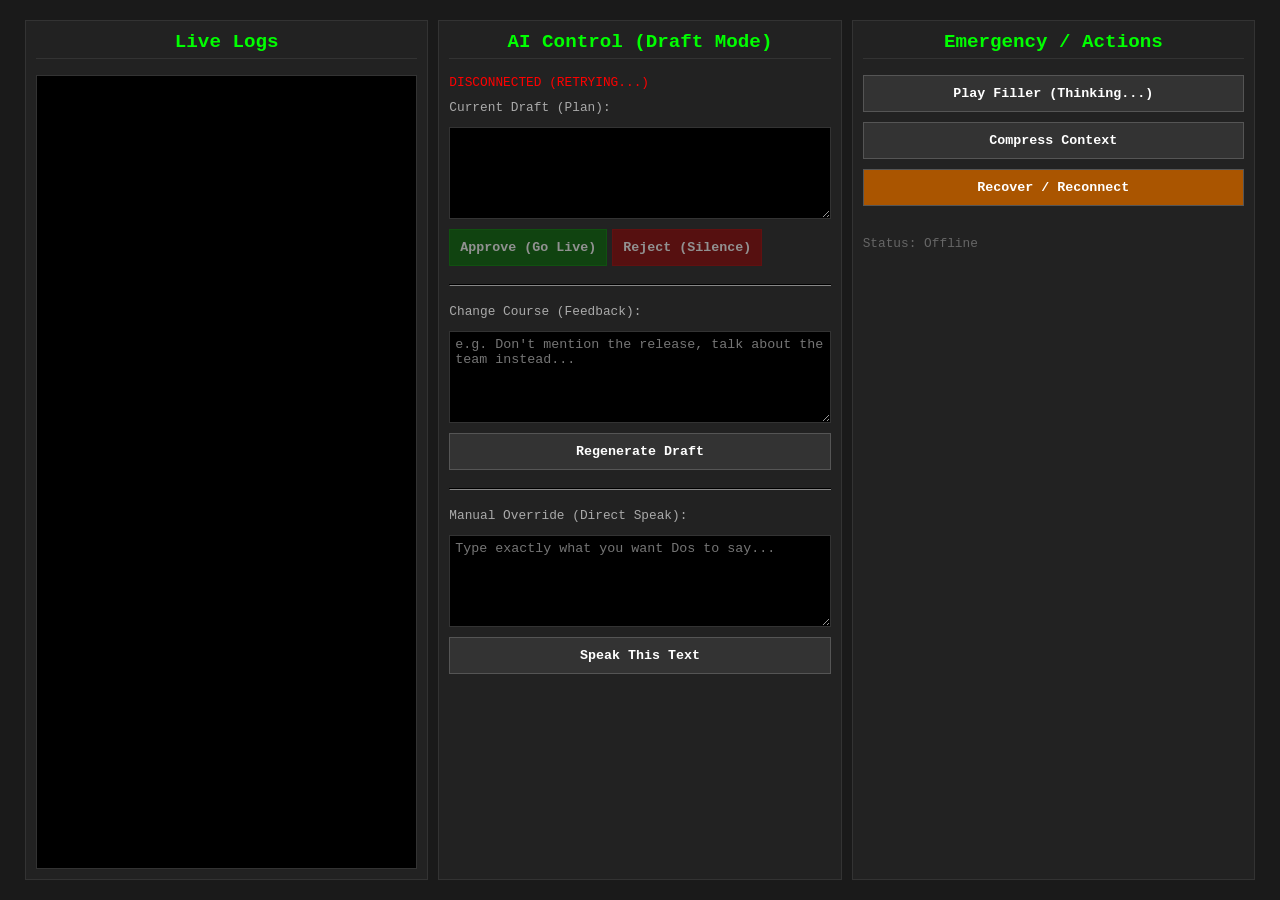
==== app/templates/admin.html @ 1059fbb4 "Implement Admin Panel and Stabilization Features - Add SessionManager for global state tracking. - A" ====
<!DOCTYPE html>
<html lang="en">
<head>
    <meta charset="UTF-8">
    <meta name="viewport" content="width=device-width, initial-scale=1.0">
    <title>Dos Admin Panel</title>
    <style>
        body { font-family: 'Courier New', monospace; background: #1a1a1a; color: #0f0; margin: 0; padding: 20px; display: flex; height: 100vh; box-sizing: border-box; }
        .column { flex: 1; border: 1px solid #333; padding: 10px; display: flex; flex-direction: column; overflow: hidden; margin: 0 5px; background: #222; }
        .logs { overflow-y: auto; flex: 1; white-space: pre-wrap; font-size: 0.9em; padding: 5px; background: #000; border: 1px solid #333; }
        .control-panel { display: flex; flex-direction: column; gap: 10px; overflow-y: auto; }
        textarea { background: #000; color: #0f0; border: 1px solid #333; padding: 5px; min-height: 80px; font-family: inherit; resize: vertical; }
        button { background: #333; color: #fff; border: 1px solid #555; padding: 10px; cursor: pointer; font-family: inherit; font-weight: bold; }
        button:hover { background: #555; }
        button:disabled { opacity: 0.5; cursor: not-allowed; }
        button.approve { background: #006400; border-color: #008000; }
        button.approve:hover { background: #008000; }
        button.reject { background: #8b0000; border-color: #a00000; }
        button.reject:hover { background: #a00000; }
        .status { font-size: 0.8em; color: #888; margin-bottom: 10px; text-transform: uppercase; }
        h2 { margin-top: 0; border-bottom: 1px solid #333; padding-bottom: 5px; font-size: 1.2em; text-align: center; }
        label { font-size: 0.8em; color: #aaa; margin-bottom: 2px; display: block; }
        .log-entry { margin-bottom: 5px; border-bottom: 1px solid #222; padding-bottom: 2px; }
        .log-role { font-weight: bold; color: #fff; }
        .log-user { color: #8af; }
        .log-ai { color: #f8a; }
        .log-system { color: #aa0; }
    </style>
</head>
<body>
    <div class="column">
        <h2>Live Logs</h2>
        <div id="logs" class="logs"></div>
    </div>

    <div class="column">
        <h2>AI Control (Draft Mode)</h2>
        <div class="status" id="connection-status">Disconnected</div>

        <div class="control-panel">
            <label>Current Draft (Plan):</label>
            <textarea id="draft-text" readonly></textarea>
            <div style="display: flex; gap: 5px;">
                <button class="approve" id="approve-btn" onclick="approveDraft()" disabled>Approve (Go Live)</button>
                <button class="reject" id="reject-btn" onclick="rejectDraft()" disabled>Reject (Silence)</button>
            </div>

            <hr style="border-color: #333; width: 100%;">

            <label>Change Course (Feedback):</label>
            <textarea id="feedback-text" placeholder="e.g. Don't mention the release, talk about the team instead..."></textarea>
            <button onclick="sendFeedback()">Regenerate Draft</button>

            <hr style="border-color: #333; width: 100%;">

            <label>Manual Override (Direct Speak):</label>
            <textarea id="manual-text" placeholder="Type exactly what you want Dos to say..."></textarea>
            <button onclick="sendManual()">Speak This Text</button>
        </div>
    </div>

    <div class="column">
        <h2>Emergency / Actions</h2>
        <div class="control-panel">
            <button onclick="triggerFiller()">Play Filler (Thinking...)</button>
            <button onclick="compressContext()">Compress Context</button>
            <button onclick="recoverSession()" style="background: #a50;">Recover / Reconnect</button>
            <div style="margin-top: 20px; font-size: 0.8em; color: #666;">
                Status: <span id="server-status">Unknown</span>
            </div>
        </div>
    </div>

    <script>
        const wsProtocol = window.location.protocol === 'https:' ? 'wss:' : 'ws:';
        const wsUrl = `${wsProtocol}//${window.location.host}/ws/admin`;
        let ws;

        function connect() {
            ws = new WebSocket(wsUrl);
            const statusDiv = document.getElementById('connection-status');
            const serverStatus = document.getElementById('server-status');

            ws.onopen = () => {
                statusDiv.textContent = 'Connected';
                statusDiv.style.color = '#0f0';
                serverStatus.textContent = 'Online';
            };

            ws.onmessage = (event) => {
                const data = JSON.parse(event.data);

                if (data.type === 'log') {
                    const logsDiv = document.getElementById('logs');
                    const entry = document.createElement('div');
                    entry.className = 'log-entry';

                    const roleSpan = document.createElement('span');
                    roleSpan.className = `log-role log-${data.role}`;
                    roleSpan.textContent = `[${data.role.toUpperCase()}] `;

                    const textSpan = document.createElement('span');
                    textSpan.textContent = data.text;

                    entry.appendChild(roleSpan);
                    entry.appendChild(textSpan);
                    logsDiv.appendChild(entry);
                    logsDiv.scrollTop = logsDiv.scrollHeight;
                }
                else if (data.type === 'draft') {
                    document.getElementById('draft-text').value = data.text;
                    document.getElementById('approve-btn').disabled = false;
                    document.getElementById('reject-btn').disabled = false;
                    // Highlight that action is needed
                    document.getElementById('draft-text').style.borderColor = '#ff0';
                }
                else if (data.type === 'status') {
                    serverStatus.textContent = data.message;
                    if (data.message === 'Draft Approved' || data.message === 'Draft Rejected') {
                         document.getElementById('draft-text').value = '';
                         document.getElementById('approve-btn').disabled = true;
                         document.getElementById('reject-btn').disabled = true;
                         document.getElementById('draft-text').style.borderColor = '#333';
                    }
                }
            };

            ws.onclose = () => {
                statusDiv.textContent = 'Disconnected (Retrying...)';
                statusDiv.style.color = '#f00';
                serverStatus.textContent = 'Offline';
                setTimeout(connect, 2000);
            };
        }

        function approveDraft() {
            if (ws) ws.send(JSON.stringify({type: 'approve'}));
        }

        function rejectDraft() {
            if (ws) ws.send(JSON.stringify({type: 'reject'}));
        }

        function sendFeedback() {
            const text = document.getElementById('feedback-text').value;
            if (ws && text) {
                ws.send(JSON.stringify({type: 'feedback', text: text}));
                document.getElementById('feedback-text').value = '';
            }
        }

        function sendManual() {
            const text = document.getElementById('manual-text').value;
            if (ws && text) {
                ws.send(JSON.stringify({type: 'manual', text: text}));
                document.getElementById('manual-text').value = '';
            }
        }

        function triggerFiller() {
            if (ws) ws.send(JSON.stringify({type: 'trigger_filler'}));
        }

        function compressContext() {
            if (ws) ws.send(JSON.stringify({type: 'compress'}));
        }

        function recoverSession() {
            if (ws) ws.send(JSON.stringify({type: 'recover'}));
        }

        connect();
    </script>
</body>
</html>
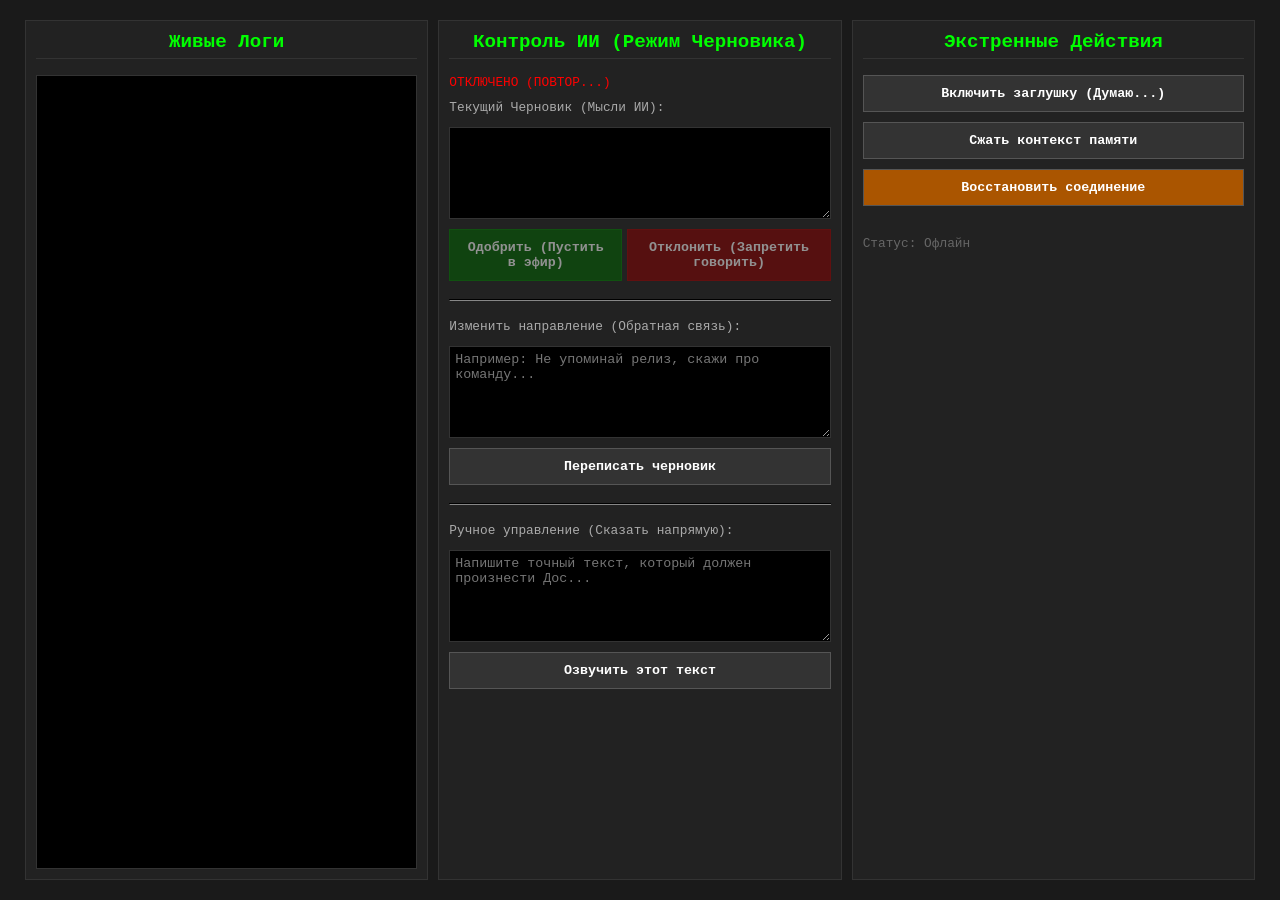
==== commit 42954647: "Fix: WAV headers, Draft Mode, Auto-Reconnect, and Russian Localization - app/main.py: Strip 44-byte " ====
--- a/app/templates/admin.html
+++ b/app/templates/admin.html
@@ -3,7 +3,7 @@
 <head>
     <meta charset="UTF-8">
     <meta name="viewport" content="width=device-width, initial-scale=1.0">
-    <title>Dos Admin Panel</title>
+    <title>Панель Управления Dos</title>
     <style>
         body { font-family: 'Courier New', monospace; background: #1a1a1a; color: #0f0; margin: 0; padding: 20px; display: flex; height: 100vh; box-sizing: border-box; }
         .column { flex: 1; border: 1px solid #333; padding: 10px; display: flex; flex-direction: column; overflow: hidden; margin: 0 5px; background: #222; }
@@ -29,44 +29,44 @@
 </head>
 <body>
     <div class="column">
-        <h2>Live Logs</h2>
+        <h2>Живые Логи</h2>
         <div id="logs" class="logs"></div>
     </div>
 
     <div class="column">
-        <h2>AI Control (Draft Mode)</h2>
-        <div class="status" id="connection-status">Disconnected</div>
+        <h2>Контроль ИИ (Режим Черновика)</h2>
+        <div class="status" id="connection-status">Отключено</div>
 
         <div class="control-panel">
-            <label>Current Draft (Plan):</label>
+            <label>Текущий Черновик (Мысли ИИ):</label>
             <textarea id="draft-text" readonly></textarea>
             <div style="display: flex; gap: 5px;">
-                <button class="approve" id="approve-btn" onclick="approveDraft()" disabled>Approve (Go Live)</button>
-                <button class="reject" id="reject-btn" onclick="rejectDraft()" disabled>Reject (Silence)</button>
+                <button class="approve" id="approve-btn" onclick="approveDraft()" disabled>Одобрить (Пустить в эфир)</button>
+                <button class="reject" id="reject-btn" onclick="rejectDraft()" disabled>Отклонить (Запретить говорить)</button>
             </div>
 
             <hr style="border-color: #333; width: 100%;">
 
-            <label>Change Course (Feedback):</label>
-            <textarea id="feedback-text" placeholder="e.g. Don't mention the release, talk about the team instead..."></textarea>
-            <button onclick="sendFeedback()">Regenerate Draft</button>
+            <label>Изменить направление (Обратная связь):</label>
+            <textarea id="feedback-text" placeholder="Например: Не упоминай релиз, скажи про команду..."></textarea>
+            <button onclick="sendFeedback()">Переписать черновик</button>
 
             <hr style="border-color: #333; width: 100%;">
 
-            <label>Manual Override (Direct Speak):</label>
-            <textarea id="manual-text" placeholder="Type exactly what you want Dos to say..."></textarea>
-            <button onclick="sendManual()">Speak This Text</button>
+            <label>Ручное управление (Сказать напрямую):</label>
+            <textarea id="manual-text" placeholder="Напишите точный текст, который должен произнести Дос..."></textarea>
+            <button onclick="sendManual()">Озвучить этот текст</button>
         </div>
     </div>
 
     <div class="column">
-        <h2>Emergency / Actions</h2>
+        <h2>Экстренные Действия</h2>
         <div class="control-panel">
-            <button onclick="triggerFiller()">Play Filler (Thinking...)</button>
-            <button onclick="compressContext()">Compress Context</button>
-            <button onclick="recoverSession()" style="background: #a50;">Recover / Reconnect</button>
+            <button onclick="triggerFiller()">Включить заглушку (Думаю...)</button>
+            <button onclick="compressContext()">Сжать контекст памяти</button>
+            <button onclick="recoverSession()" style="background: #a50;">Восстановить соединение</button>
             <div style="margin-top: 20px; font-size: 0.8em; color: #666;">
-                Status: <span id="server-status">Unknown</span>
+                Статус: <span id="server-status">Неизвестен</span>
             </div>
         </div>
     </div>
@@ -82,9 +82,9 @@
             const serverStatus = document.getElementById('server-status');
 
             ws.onopen = () => {
-                statusDiv.textContent = 'Connected';
+                statusDiv.textContent = 'Подключено';
                 statusDiv.style.color = '#0f0';
-                serverStatus.textContent = 'Online';
+                serverStatus.textContent = 'В сети';
             };
 
             ws.onmessage = (event) => {
@@ -126,9 +126,9 @@
             };
 
             ws.onclose = () => {
-                statusDiv.textContent = 'Disconnected (Retrying...)';
+                statusDiv.textContent = 'Отключено (Повтор...)';
                 statusDiv.style.color = '#f00';
-                serverStatus.textContent = 'Offline';
+                serverStatus.textContent = 'Офлайн';
                 setTimeout(connect, 2000);
             };
         }
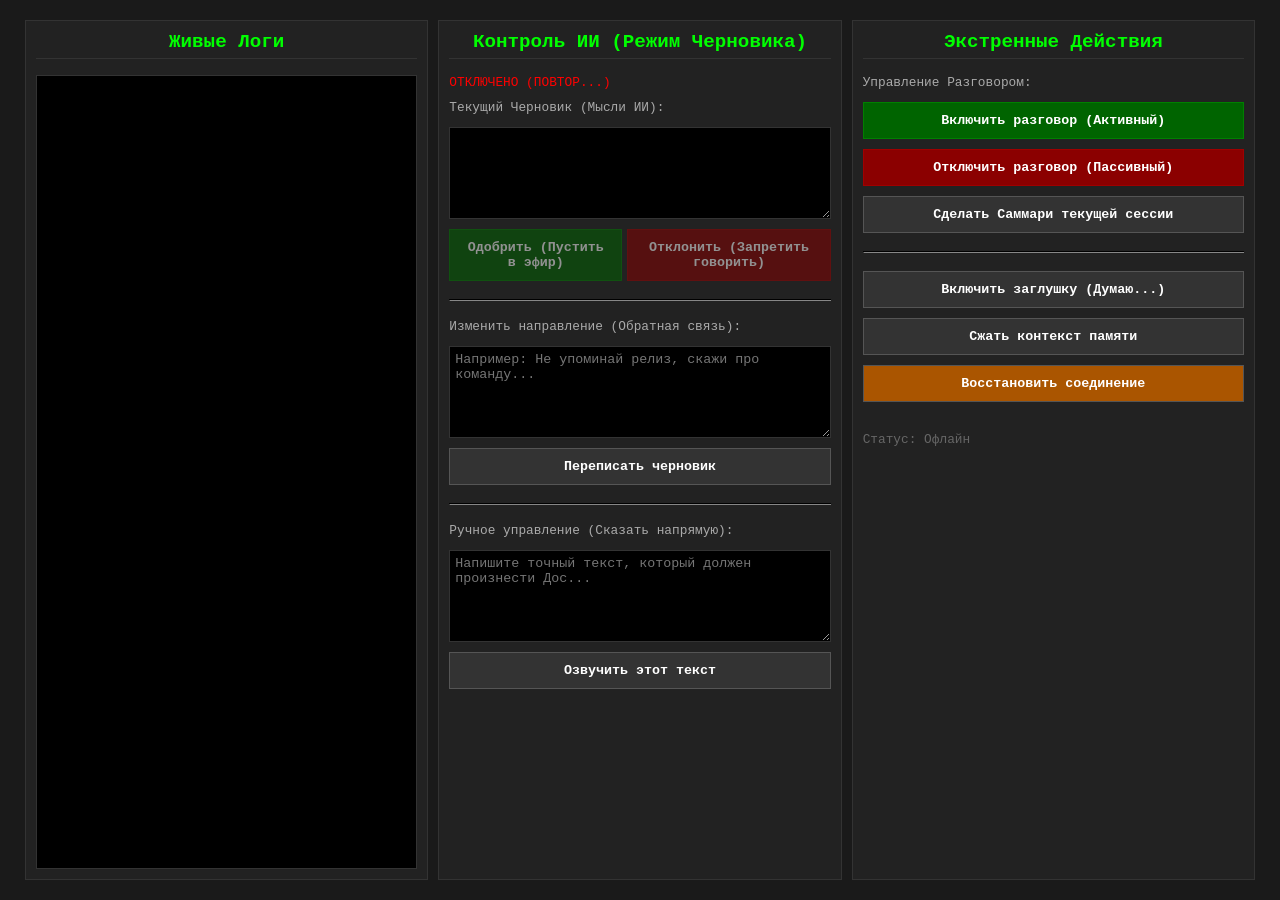
==== commit 03b8e2df: "feat: stabilize sessions and expand admin panel controls - Implemented smart reconnection in `websoc" ====
--- a/app/templates/admin.html
+++ b/app/templates/admin.html
@@ -62,6 +62,13 @@
     <div class="column">
         <h2>Экстренные Действия</h2>
         <div class="control-panel">
+            <label>Управление Разговором:</label>
+            <button onclick="toggleAI(true)" class="approve">Включить разговор (Активный)</button>
+            <button onclick="toggleAI(false)" class="reject">Отключить разговор (Пассивный)</button>
+            <button onclick="triggerAdminSummary()">Сделать Саммари текущей сессии</button>
+
+            <hr style="border-color: #333; width: 100%;">
+
             <button onclick="triggerFiller()">Включить заглушку (Думаю...)</button>
             <button onclick="compressContext()">Сжать контекст памяти</button>
             <button onclick="recoverSession()" style="background: #a50;">Восстановить соединение</button>
@@ -169,6 +176,14 @@
             if (ws) ws.send(JSON.stringify({type: 'recover'}));
         }
 
+        function toggleAI(enabled) {
+            if (ws) ws.send(JSON.stringify({type: 'toggle_state', enabled: enabled}));
+        }
+
+        function triggerAdminSummary() {
+            if (ws) ws.send(JSON.stringify({type: 'trigger_summary'}));
+        }
+
         connect();
     </script>
 </body>
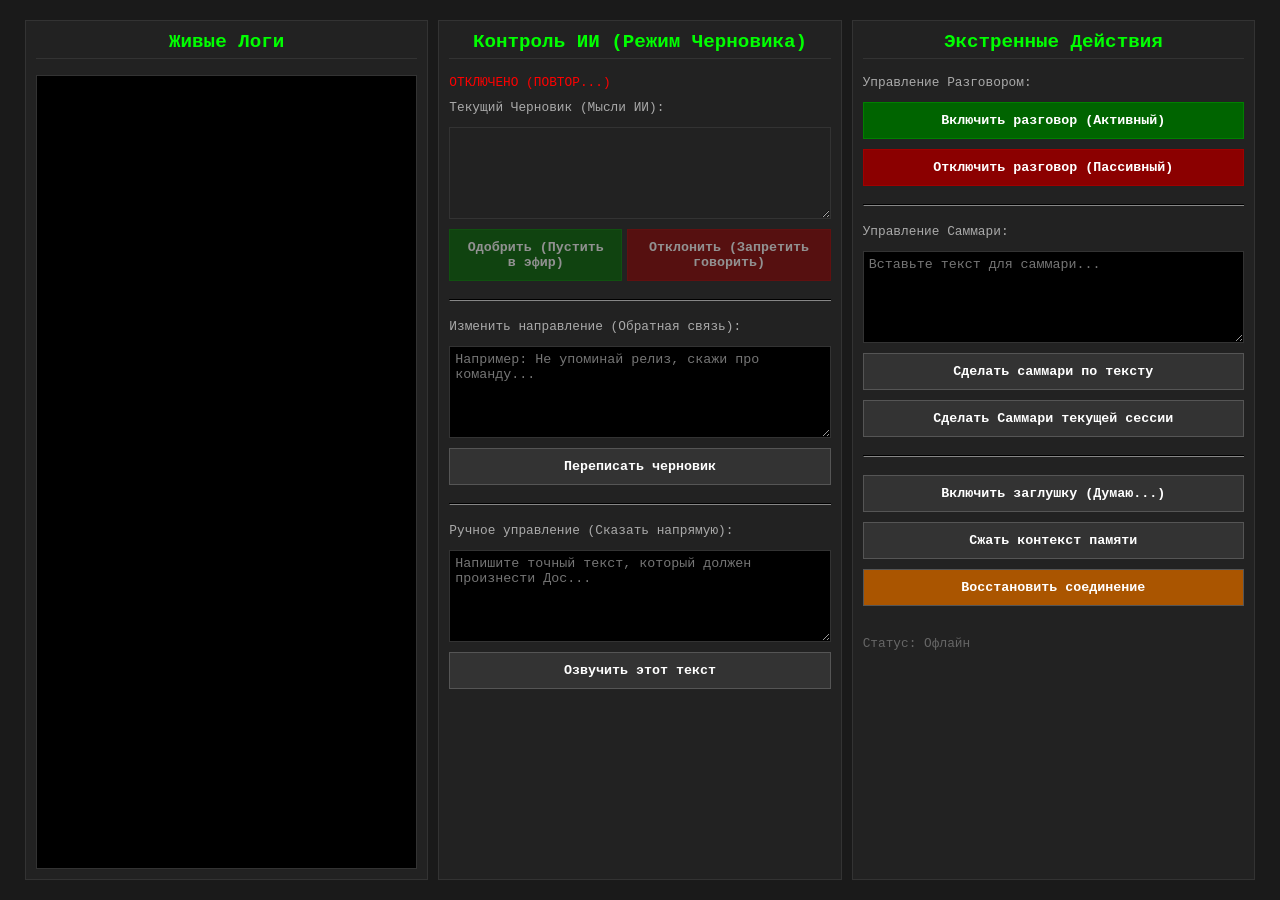
==== commit 7a3acaac: "feat: enhance admin panel with summary tool, readonly draft, and russian enforcement Co-authored-by:" ====
--- a/app/templates/admin.html
+++ b/app/templates/admin.html
@@ -39,7 +39,7 @@
 
         <div class="control-panel">
             <label>Текущий Черновик (Мысли ИИ):</label>
-            <textarea id="draft-text" readonly></textarea>
+            <textarea id="draft-text" readonly style="background: #222; color: #888; cursor: not-allowed;"></textarea>
             <div style="display: flex; gap: 5px;">
                 <button class="approve" id="approve-btn" onclick="approveDraft()" disabled>Одобрить (Пустить в эфир)</button>
                 <button class="reject" id="reject-btn" onclick="rejectDraft()" disabled>Отклонить (Запретить говорить)</button>
@@ -65,6 +65,12 @@
             <label>Управление Разговором:</label>
             <button onclick="toggleAI(true)" class="approve">Включить разговор (Активный)</button>
             <button onclick="toggleAI(false)" class="reject">Отключить разговор (Пассивный)</button>
+
+            <hr style="border-color: #333; width: 100%;">
+
+            <label>Управление Саммари:</label>
+            <textarea id="summary-text" placeholder="Вставьте текст для саммари..."></textarea>
+            <button onclick="summaryFromText()">Сделать саммари по тексту</button>
             <button onclick="triggerAdminSummary()">Сделать Саммари текущей сессии</button>
 
             <hr style="border-color: #333; width: 100%;">
@@ -184,6 +190,14 @@
             if (ws) ws.send(JSON.stringify({type: 'trigger_summary'}));
         }
 
+        function summaryFromText() {
+            const text = document.getElementById('summary-text').value;
+            if (ws && text) {
+                ws.send(JSON.stringify({type: 'summary_from_text', text: text}));
+                document.getElementById('summary-text').value = '';
+            }
+        }
+
         connect();
     </script>
 </body>
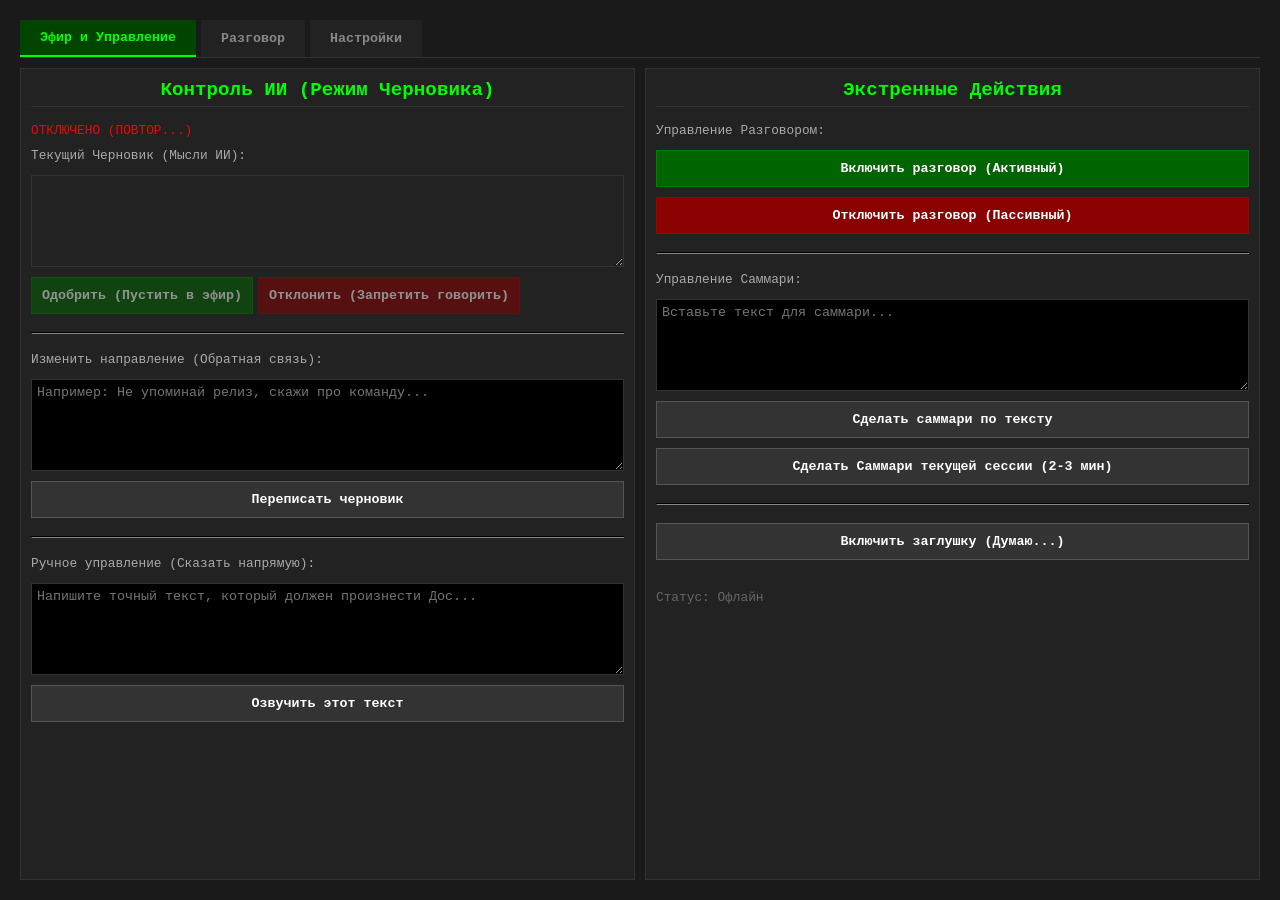
==== commit b7a232a4: "Refactor Admin Panel with Tabs, Interactive Logs, and Strict Mode Logic - Implemented 3-tab layout i" ====
--- a/app/templates/admin.html
+++ b/app/templates/admin.html
@@ -5,8 +5,15 @@
     <meta name="viewport" content="width=device-width, initial-scale=1.0">
     <title>Панель Управления Dos</title>
     <style>
-        body { font-family: 'Courier New', monospace; background: #1a1a1a; color: #0f0; margin: 0; padding: 20px; display: flex; height: 100vh; box-sizing: border-box; }
-        .column { flex: 1; border: 1px solid #333; padding: 10px; display: flex; flex-direction: column; overflow: hidden; margin: 0 5px; background: #222; }
+        body { font-family: 'Courier New', monospace; background: #1a1a1a; color: #0f0; margin: 0; padding: 20px; display: flex; flex-direction: column; height: 100vh; box-sizing: border-box; }
+        .tab-nav { display: flex; border-bottom: 1px solid #333; margin-bottom: 10px; }
+        .tab-btn { padding: 10px 20px; background: #222; color: #888; border: none; cursor: pointer; font-family: inherit; font-weight: bold; margin-right: 5px; }
+        .tab-btn:hover { background: #333; color: #fff; }
+        .tab-btn.active { background: #004400; color: #0f0; border-bottom: 2px solid #0f0; }
+        .tab-content { display: none; height: calc(100vh - 80px); overflow: hidden; gap: 10px; }
+        .tab-content.active { display: flex; }
+
+        .column { flex: 1; border: 1px solid #333; padding: 10px; display: flex; flex-direction: column; overflow: hidden; background: #222; }
         .logs { overflow-y: auto; flex: 1; white-space: pre-wrap; font-size: 0.9em; padding: 5px; background: #000; border: 1px solid #333; }
         .control-panel { display: flex; flex-direction: column; gap: 10px; overflow-y: auto; }
         textarea { background: #000; color: #0f0; border: 1px solid #333; padding: 5px; min-height: 80px; font-family: inherit; resize: vertical; }
@@ -25,61 +32,84 @@
         .log-user { color: #8af; }
         .log-ai { color: #f8a; }
         .log-system { color: #aa0; }
+        .speaker-tag { cursor: pointer; text-decoration: underline; color: #8af; }
+        .speaker-tag:hover { color: #fff; }
     </style>
 </head>
 <body>
-    <div class="column">
-        <h2>Живые Логи</h2>
-        <div id="logs" class="logs"></div>
-    </div>
-
-    <div class="column">
-        <h2>Контроль ИИ (Режим Черновика)</h2>
-        <div class="status" id="connection-status">Отключено</div>
-
-        <div class="control-panel">
-            <label>Текущий Черновик (Мысли ИИ):</label>
-            <textarea id="draft-text" readonly style="background: #222; color: #888; cursor: not-allowed;"></textarea>
-            <div style="display: flex; gap: 5px;">
-                <button class="approve" id="approve-btn" onclick="approveDraft()" disabled>Одобрить (Пустить в эфир)</button>
-                <button class="reject" id="reject-btn" onclick="rejectDraft()" disabled>Отклонить (Запретить говорить)</button>
+    <div class="tab-nav">
+        <button class="tab-btn active" onclick="openTab('broadcast')">Эфир и Управление</button>
+        <button class="tab-btn" onclick="openTab('conversation')">Разговор</button>
+        <button class="tab-btn" onclick="openTab('settings')">Настройки</button>
+    </div>
+
+    <!-- Tab 1: Broadcast & Control -->
+    <div id="broadcast" class="tab-content active" style="flex-direction: row;">
+        <div class="column">
+            <h2>Контроль ИИ (Режим Черновика)</h2>
+            <div class="status" id="connection-status">Отключено</div>
+
+            <div class="control-panel">
+                <label>Текущий Черновик (Мысли ИИ):</label>
+                <textarea id="draft-text" readonly style="background: #222; color: #888; cursor: not-allowed;"></textarea>
+                <div style="display: flex; gap: 5px;">
+                    <button class="approve" id="approve-btn" onclick="approveDraft()" disabled>Одобрить (Пустить в эфир)</button>
+                    <button class="reject" id="reject-btn" onclick="rejectDraft()" disabled>Отклонить (Запретить говорить)</button>
+                </div>
+
+                <hr style="border-color: #333; width: 100%;">
+
+                <label>Изменить направление (Обратная связь):</label>
+                <textarea id="feedback-text" placeholder="Например: Не упоминай релиз, скажи про команду..."></textarea>
+                <button onclick="sendFeedback()">Переписать черновик</button>
+
+                <hr style="border-color: #333; width: 100%;">
+
+                <label>Ручное управление (Сказать напрямую):</label>
+                <textarea id="manual-text" placeholder="Напишите точный текст, который должен произнести Дос..."></textarea>
+                <button onclick="sendManual()">Озвучить этот текст</button>
             </div>
-
-            <hr style="border-color: #333; width: 100%;">
-
-            <label>Изменить направление (Обратная связь):</label>
-            <textarea id="feedback-text" placeholder="Например: Не упоминай релиз, скажи про команду..."></textarea>
-            <button onclick="sendFeedback()">Переписать черновик</button>
-
-            <hr style="border-color: #333; width: 100%;">
-
-            <label>Ручное управление (Сказать напрямую):</label>
-            <textarea id="manual-text" placeholder="Напишите точный текст, который должен произнести Дос..."></textarea>
-            <button onclick="sendManual()">Озвучить этот текст</button>
-        </div>
-    </div>
-
-    <div class="column">
-        <h2>Экстренные Действия</h2>
-        <div class="control-panel">
-            <label>Управление Разговором:</label>
-            <button onclick="toggleAI(true)" class="approve">Включить разговор (Активный)</button>
-            <button onclick="toggleAI(false)" class="reject">Отключить разговор (Пассивный)</button>
-
-            <hr style="border-color: #333; width: 100%;">
-
-            <label>Управление Саммари:</label>
-            <textarea id="summary-text" placeholder="Вставьте текст для саммари..."></textarea>
-            <button onclick="summaryFromText()">Сделать саммари по тексту</button>
-            <button onclick="triggerAdminSummary()">Сделать Саммари текущей сессии</button>
-
-            <hr style="border-color: #333; width: 100%;">
-
-            <button onclick="triggerFiller()">Включить заглушку (Думаю...)</button>
-            <button onclick="compressContext()">Сжать контекст памяти</button>
-            <button onclick="recoverSession()" style="background: #a50;">Восстановить соединение</button>
-            <div style="margin-top: 20px; font-size: 0.8em; color: #666;">
-                Статус: <span id="server-status">Неизвестен</span>
+        </div>
+
+        <div class="column">
+            <h2>Экстренные Действия</h2>
+            <div class="control-panel">
+                <label>Управление Разговором:</label>
+                <button onclick="toggleAI(true)" class="approve">Включить разговор (Активный)</button>
+                <button onclick="toggleAI(false)" class="reject">Отключить разговор (Пассивный)</button>
+
+                <hr style="border-color: #333; width: 100%;">
+
+                <label>Управление Саммари:</label>
+                <textarea id="summary-text" placeholder="Вставьте текст для саммари..."></textarea>
+                <button onclick="summaryFromText()">Сделать саммари по тексту</button>
+                <button onclick="triggerAdminSummary()">Сделать Саммари текущей сессии (2-3 мин)</button>
+
+                <hr style="border-color: #333; width: 100%;">
+
+                <button onclick="triggerFiller()">Включить заглушку (Думаю...)</button>
+                <div style="margin-top: 20px; font-size: 0.8em; color: #666;">
+                    Статус: <span id="server-status">Неизвестен</span>
+                </div>
+            </div>
+        </div>
+    </div>
+
+    <!-- Tab 2: Conversation -->
+    <div id="conversation" class="tab-content">
+        <div class="column" style="width: 100%;">
+            <h2>Живые Логи (Кликните на спикера чтобы переименовать)</h2>
+            <div id="logs" class="logs"></div>
+        </div>
+    </div>
+
+    <!-- Tab 3: Settings -->
+    <div id="settings" class="tab-content">
+         <div class="column">
+            <h2>Системные Настройки</h2>
+            <div class="control-panel">
+                <button onclick="compressContext()">Сжать контекст памяти</button>
+                <button onclick="recoverSession()" style="background: #a50;">Восстановить соединение</button>
             </div>
         </div>
     </div>
@@ -88,6 +118,23 @@
         const wsProtocol = window.location.protocol === 'https:' ? 'wss:' : 'ws:';
         const wsUrl = `${wsProtocol}//${window.location.host}/ws/admin`;
         let ws;
+
+        function openTab(tabName) {
+            const tabs = document.querySelectorAll('.tab-content');
+            const buttons = document.querySelectorAll('.tab-btn');
+
+            tabs.forEach(tab => tab.classList.remove('active'));
+            buttons.forEach(btn => btn.classList.remove('active'));
+
+            document.getElementById(tabName).classList.add('active');
+
+            // Highlight active button
+            buttons.forEach(btn => {
+                if (btn.getAttribute('onclick').includes(tabName)) {
+                    btn.classList.add('active');
+                }
+            });
+        }
 
         function connect() {
             ws = new WebSocket(wsUrl);
@@ -104,27 +151,20 @@
                 const data = JSON.parse(event.data);
 
                 if (data.type === 'log') {
+                    renderLogEntry(data);
+                }
+                else if (data.type === 'history_update') {
+                    // Full history refresh
                     const logsDiv = document.getElementById('logs');
-                    const entry = document.createElement('div');
-                    entry.className = 'log-entry';
-
-                    const roleSpan = document.createElement('span');
-                    roleSpan.className = `log-role log-${data.role}`;
-                    roleSpan.textContent = `[${data.role.toUpperCase()}] `;
-
-                    const textSpan = document.createElement('span');
-                    textSpan.textContent = data.text;
-
-                    entry.appendChild(roleSpan);
-                    entry.appendChild(textSpan);
-                    logsDiv.appendChild(entry);
-                    logsDiv.scrollTop = logsDiv.scrollHeight;
+                    logsDiv.innerHTML = ''; // Clear existing
+                    data.transcript.forEach(item => {
+                        renderLogEntry(item);
+                    });
                 }
                 else if (data.type === 'draft') {
                     document.getElementById('draft-text').value = data.text;
                     document.getElementById('approve-btn').disabled = false;
                     document.getElementById('reject-btn').disabled = false;
-                    // Highlight that action is needed
                     document.getElementById('draft-text').style.borderColor = '#ff0';
                 }
                 else if (data.type === 'status') {
@@ -146,6 +186,56 @@
             };
         }
 
+        function renderLogEntry(data) {
+            const logsDiv = document.getElementById('logs');
+            const entry = document.createElement('div');
+            entry.className = 'log-entry';
+
+            const roleSpan = document.createElement('span');
+            roleSpan.className = `log-role log-${data.role}`;
+
+            if (data.role === 'user') {
+                let displayText = data.role.toUpperCase();
+                let speakerName = data.role;
+
+                const match = data.text.match(/^\[(.*?)\]:/);
+                if (match) {
+                    speakerName = match[1];
+                    displayText = speakerName;
+                }
+
+                roleSpan.textContent = `[${displayText}] `;
+                roleSpan.className += ' speaker-tag';
+                roleSpan.onclick = function() {
+                    renameSpeaker(data.id, speakerName);
+                };
+            } else {
+                roleSpan.textContent = `[${data.role.toUpperCase()}] `;
+            }
+
+            const textSpan = document.createElement('span');
+            textSpan.textContent = data.text;
+
+            entry.appendChild(roleSpan);
+            entry.appendChild(textSpan);
+            logsDiv.appendChild(entry);
+            logsDiv.scrollTop = logsDiv.scrollHeight;
+        }
+
+        function renameSpeaker(msgId, currentName) {
+            if (!msgId) return;
+            const newName = prompt(`Введите новое имя для ${currentName}:`, currentName);
+            if (newName && newName !== currentName) {
+                if (ws) {
+                    ws.send(JSON.stringify({
+                        type: 'update_speaker',
+                        msg_id: msgId,
+                        new_name: newName
+                    }));
+                }
+            }
+        }
+
         function approveDraft() {
             if (ws) ws.send(JSON.stringify({type: 'approve'}));
         }
